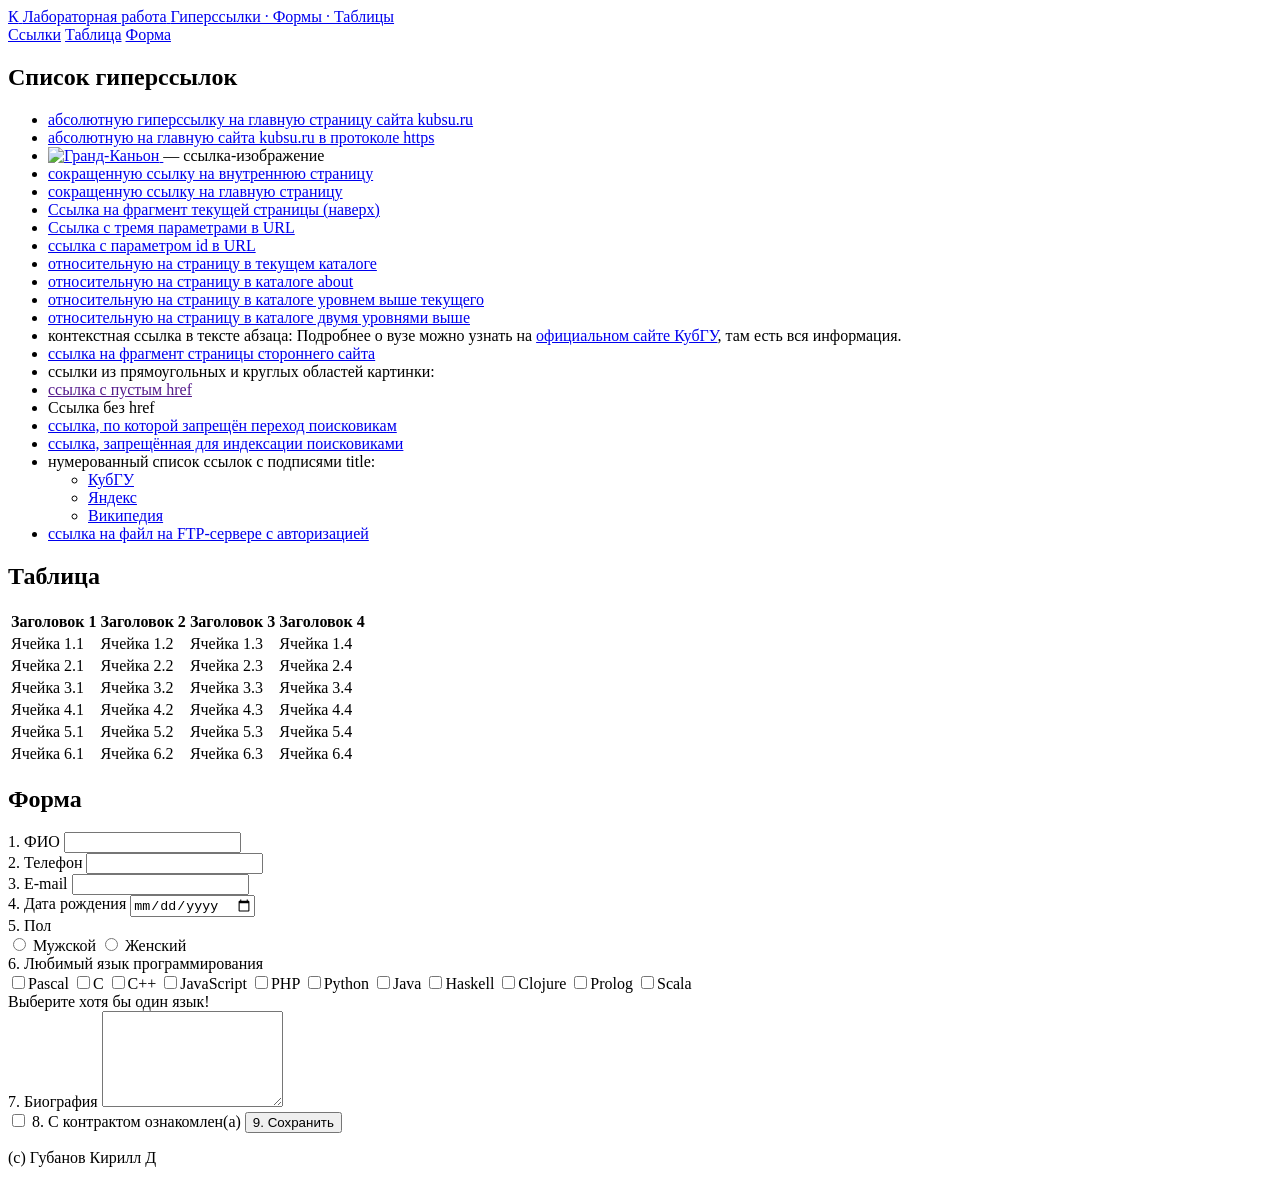
==== inex.html @ 5a141198 "Create inex.html" ====
<!DOCTYPE html>
<html lang="ru">
<head>
    <meta charset="UTF-8">
    <meta name="viewport" content="width=device-width, initial-scale=1.0">
    <title>Лабораторная работа: Гиперссылки и формы</title>
    <link rel="stylesheet" href="styels.css">
</head>
<body id="top">

    <!-- ШАПКА САЙТА -->
    <header class="site-header">
        <div class="container header-inner">

            <!-- Бренд: логотип (круг) + название -->
            <a href="#top" class="brand">
                <span class="logo-circle"><span class="logo-letter">К</span></span>
                <span class="brand-text">
                    <span class="site-title">Лабораторная работа</span>
                    <span class="site-subtitle">Гиперссылки · Формы · Таблицы</span>
                </span>
            </a>

            <!-- Меню навигации -->
            <nav class="main-nav">
                <a href="#link1" class="nav-link">Ссылки</a>
                <a href="#link2" class="nav-link">Таблица</a>
                <a href="#link3" class="nav-link">Форма</a>
            </nav>

        </div>
    </header>

    <main>
        <div class="container">

            <!-- БЛОК: ССЫЛКИ + ТАБЛИЦА (в HTML ссылки идут первыми) -->
            <div class="blocks">

                <!-- БЛОК 1: СПИСОК ГИПЕРССЫЛОК -->
                <section class="content-block block-links" id="link1">
                    <h2 class="block-title">Список гиперссылок</h2>
                    <ul class="link-list">
                        <li><a href="https://kubsu.ru/">абсолютную гиперссылку на главную страницу сайта kubsu.ru</a></li>
                        <li><a href="https://www.kubsu.ru/">абсолютную на главную сайта kubsu.ru в протоколе https</a></li>
                        <li>
                            <a href="https://kubsu.ru/" class="img-link">
                                <img src="https://thumb.wikimedia.org/wikipedia/commons/thumb/3/31/Canyon_River_Tree_%28165872763%29.jpeg/330px-Canyon_River_Tree_%28165872763%29.jpeg" alt="Гранд-Каньон" class="item-img">
                            </a>
                            — ссылка-изображение
                        </li>
                        <li><a href="/about">сокращенную ссылку на внутреннюю страницу</a></li>
                        <li><a href="/">сокращенную ссылку на главную страницу</a></li>
                        <li><a href="#top">Ссылка на фрагмент текущей страницы (наверх)</a></li>
                        <li><a href="https://kubsu.ru/?param1=value1&param2=value2&param3=value3">Ссылка с тремя параметрами в URL</a></li>
                        <li><a href="https://kubsu.ru/page.html?id=123">ссылка с параметром id в URL</a></li>
                        <li><a href="current.html">относительную на страницу в текущем каталоге</a></li>
                        <li><a href="about/about.html">относительную на страницу в каталоге about</a></li>
                        <li><a href="../index.html">относительную на страницу в каталоге уровнем выше текущего</a></li>
                        <li><a href="../../index.html">относительную на страницу в каталоге двумя уровнями выше</a></li>
                        <li class="ctx-item">
                            контекстная ссылка в тексте абзаца: Подробнее о вузе можно узнать на
                            <a href="https://kubsu.ru/">официальном сайте КубГУ</a>, там есть вся информация.
                        </li>
                        <li><a href="https://ru.wikipedia.org/wiki/HTML#История">ссылка на фрагмент страницы стороннего сайта</a></li>
                        <li>
                            ссылки из прямоугольных и круглых областей картинки:
                            <div class="hotmap">
                                <a href="https://thumb.wikimedia.org/wikipedia/commons/thumb/f/f8/View_of_Mount_Fuji_from_%C5%8Cwakudani_20211202.jpg/330px-View_of_Mount_Fuji_from_%C5%8Cwakudani_20211202.jpg" class="hotmap-rect" title="Прямоугольная область — фото Фудзиямы"></a>
                                <a href="https://thumb.wikimedia.org/wikipedia/commons/thumb/4/4e/Panorama_of_Peyto_Lake%2C_Banff_National_Park%2C_Alberta%2C_Canada.jpg/330px-Panorama_of_Peyto_Lake%2C_Banff_National_Park%2C_Alberta%2C_Canada.jpg" class="hotmap-circle" title="Круглая область — озеро Пейто"></a>
                            </div>
                        </li>
                        <li><a href="">ссылка с пустым href</a></li>
                        <li><a>Ссылка без href</a></li>
                        <li><a href="https://kubsu.ru/" rel="nofollow">ссылка, по которой запрещён переход поисковикам</a></li>
                        <li><noindex><a href="https://kubsu.ru/">ссылка, запрещённая для индексации поисковиками</a></noindex></li>
                        <li>
                            нумерованный список ссылок с подписями title:
                            <ul class="sub-list">
                                <li><a href="https://kubsu.ru/" title="Главная страница КубГУ">КубГУ</a></li>
                                <li><a href="https://ya.ru/" title="Яндекс">Яндекс</a></li>
                                <li><a href="https://ru.wikipedia.org/" title="Википедия">Википедия</a></li>
                            </ul>
                        </li>
                        <li><a href="ftp://user:password@ftp.kubsu.ru/file.zip">ссылка на файл на FTP-сервере с авторизацией</a></li>
                    </ul>
                </section>

                <!-- БЛОК 2: ТАБЛИЦА -->
                <section class="content-block block-table" id="link2">
                    <h2 class="block-title">Таблица</h2>
                    <div class="table-scroll">
                        <table class="data-table">
                            <thead>
                                <tr>
                                    <th>Заголовок 1</th>
                                    <th>Заголовок 2</th>
                                    <th>Заголовок 3</th>
                                    <th>Заголовок 4</th>
                                </tr>
                            </thead>
                            <tbody>
                                <tr>
                                    <td>Ячейка 1.1</td>
                                    <td>Ячейка 1.2</td>
                                    <td>Ячейка 1.3</td>
                                    <td>Ячейка 1.4</td>
                                </tr>
                                <tr>
                                    <td>Ячейка 2.1</td>
                                    <td>Ячейка 2.2</td>
                                    <td>Ячейка 2.3</td>
                                    <td>Ячейка 2.4</td>
                                </tr>
                                <tr>
                                    <td>Ячейка 3.1</td>
                                    <td>Ячейка 3.2</td>
                                    <td>Ячейка 3.3</td>
                                    <td>Ячейка 3.4</td>
                                </tr>
                                <tr>
                                    <td>Ячейка 4.1</td>
                                    <td>Ячейка 4.2</td>
                                    <td>Ячейка 4.3</td>
                                    <td>Ячейка 4.4</td>
                                </tr>
                                <tr>
                                    <td>Ячейка 5.1</td>
                                    <td>Ячейка 5.2</td>
                                    <td>Ячейка 5.3</td>
                                    <td>Ячейка 5.4</td>
                                </tr>
                                <tr>
                                    <td>Ячейка 6.1</td>
                                    <td>Ячейка 6.2</td>
                                    <td>Ячейка 6.3</td>
                                    <td>Ячейка 6.4</td>
                                </tr>
                            </tbody>
                        </table>
                    </div>
                </section>

            </div>

            <!-- БЛОК 3: ФОРМА -->
            <section class="content-block" id="link3">
                <h2 class="block-title">Форма</h2>
                <form action="/save" method="post" id="myForm" class="site-form">

                    <div class="form-grid">
                        <div class="form-group">
                            <label for="fio">1. ФИО</label>
                            <input type="text" id="fio" name="fio" required
                                   pattern="[А-Яа-яЁёA-Za-z\s\-]+"
                                   title="Только буквы, пробел и дефис. Цифры нельзя.">
                        </div>

                        <div class="form-group">
                            <label for="phone">2. Телефон</label>
                            <input type="tel" id="phone" name="phone" required
                                   pattern="\+?[0-9\s\-\(\)]{7,18}"
                                   title="Только цифры и символы + - ( ). От 7 до 18 символов.">
                        </div>

                        <div class="form-group">
                            <label for="email">3. E-mail</label>
                            <input type="email" id="email" name="email" required>
                        </div>

                        <div class="form-group">
                            <label for="birthdate">4. Дата рождения</label>
                            <input type="date" id="birthdate" name="birthdate" required>
                        </div>
                    </div>

                    <div class="form-group">
                        <label>5. Пол</label>
                        <div class="choice-group">
                            <label class="choice">
                                <input type="radio" name="gender" value="male">
                                <span>Мужской</span>
                            </label>
                            <label class="choice">
                                <input type="radio" name="gender" value="female">
                                <span>Женский</span>
                            </label>
                        </div>
                    </div>

                    <div class="form-group">
                        <label>6. Любимый язык программирования</label>
                        <div class="checkbox-grid">
                            <label class="check"><input type="checkbox" name="lang[]" value="Pascal"><span>Pascal</span></label>
                            <label class="check"><input type="checkbox" name="lang[]" value="C"><span>C</span></label>
                            <label class="check"><input type="checkbox" name="lang[]" value="C++"><span>C++</span></label>
                            <label class="check"><input type="checkbox" name="lang[]" value="JavaScript"><span>JavaScript</span></label>
                            <label class="check"><input type="checkbox" name="lang[]" value="PHP"><span>PHP</span></label>
                            <label class="check"><input type="checkbox" name="lang[]" value="Python"><span>Python</span></label>
                            <label class="check"><input type="checkbox" name="lang[]" value="Java"><span>Java</span></label>
                            <label class="check"><input type="checkbox" name="lang[]" value="Haskell"><span>Haskell</span></label>
                            <label class="check"><input type="checkbox" name="lang[]" value="Clojure"><span>Clojure</span></label>
                            <label class="check"><input type="checkbox" name="lang[]" value="Prolog"><span>Prolog</span></label>
                            <label class="check"><input type="checkbox" name="lang[]" value="Scala"><span>Scala</span></label>
                        </div>
                        <span id="lang-error" class="form-error">Выберите хотя бы один язык!</span>
                    </div>

                    <div class="form-group">
                        <label for="bio">7. Биография</label>
                        <textarea id="bio" name="bio" rows="6"></textarea>
                    </div>

                    <label class="agree">
                        <input type="checkbox" name="contract" value="yes" required>
                        <span>8. С контрактом ознакомлен(а)</span>
                    </label>

                    <button type="submit">9. Сохранить</button>
                </form>
            </section>

        </div>
    </main>

    <!-- ПОДВАЛ САЙТА -->
    <footer class="site-footer">
        <div class="container">
            <p>(c) Губанов Кирилл Д</p>
        </div>
    </footer>

    <script>
        document.getElementById("myForm").addEventListener("submit", function (e) {
            const langs = document.querySelectorAll('input[name="lang[]"]:checked');
            const langErr = document.getElementById("lang-error");

            if (langs.length === 0) {
                langErr.style.display = "inline";
                e.preventDefault();
            } else {
                langErr.style.display = "none";
            }

            const birthdate = document.getElementById("birthdate").value;
            if (birthdate && birthdate >= "2026-01-01") {
                alert("Дата рождения должна быть раньше 2026 года.");
                e.preventDefault();
            }
        });
    </script>

</body>
</html>
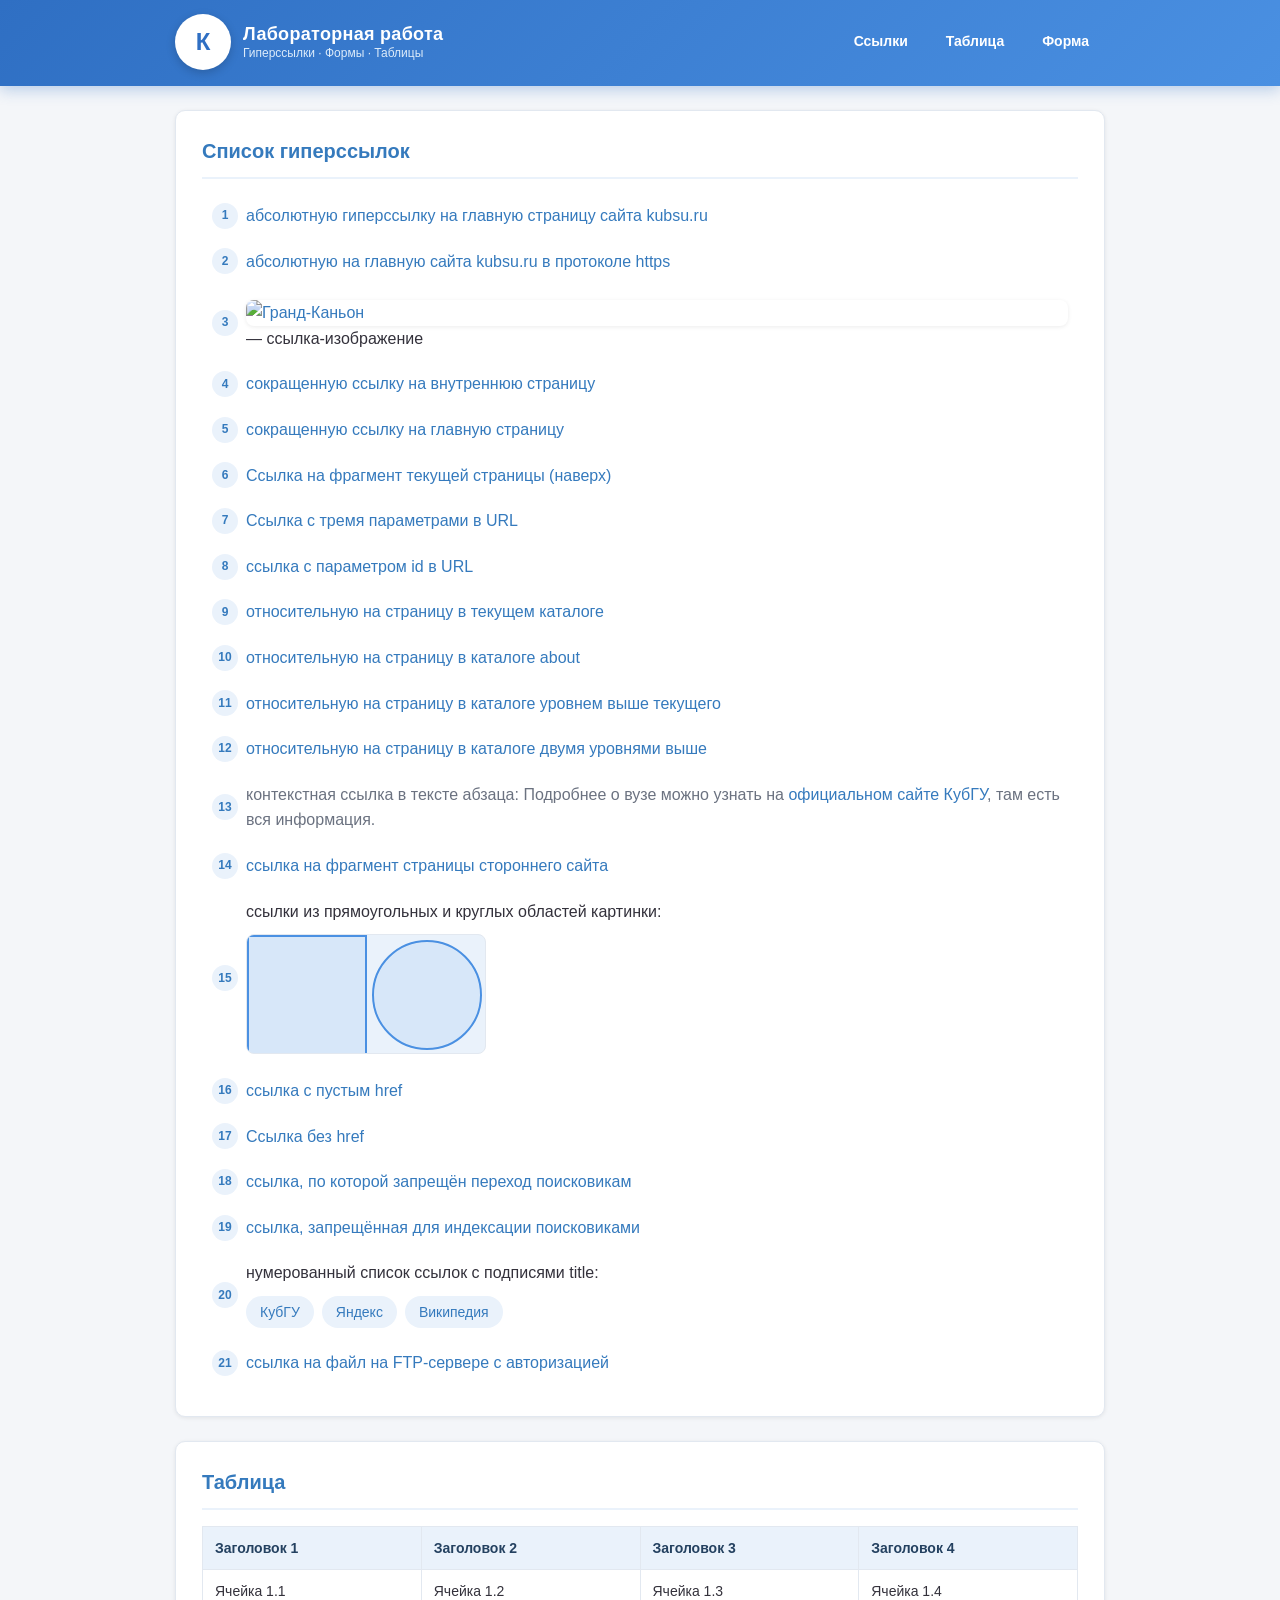
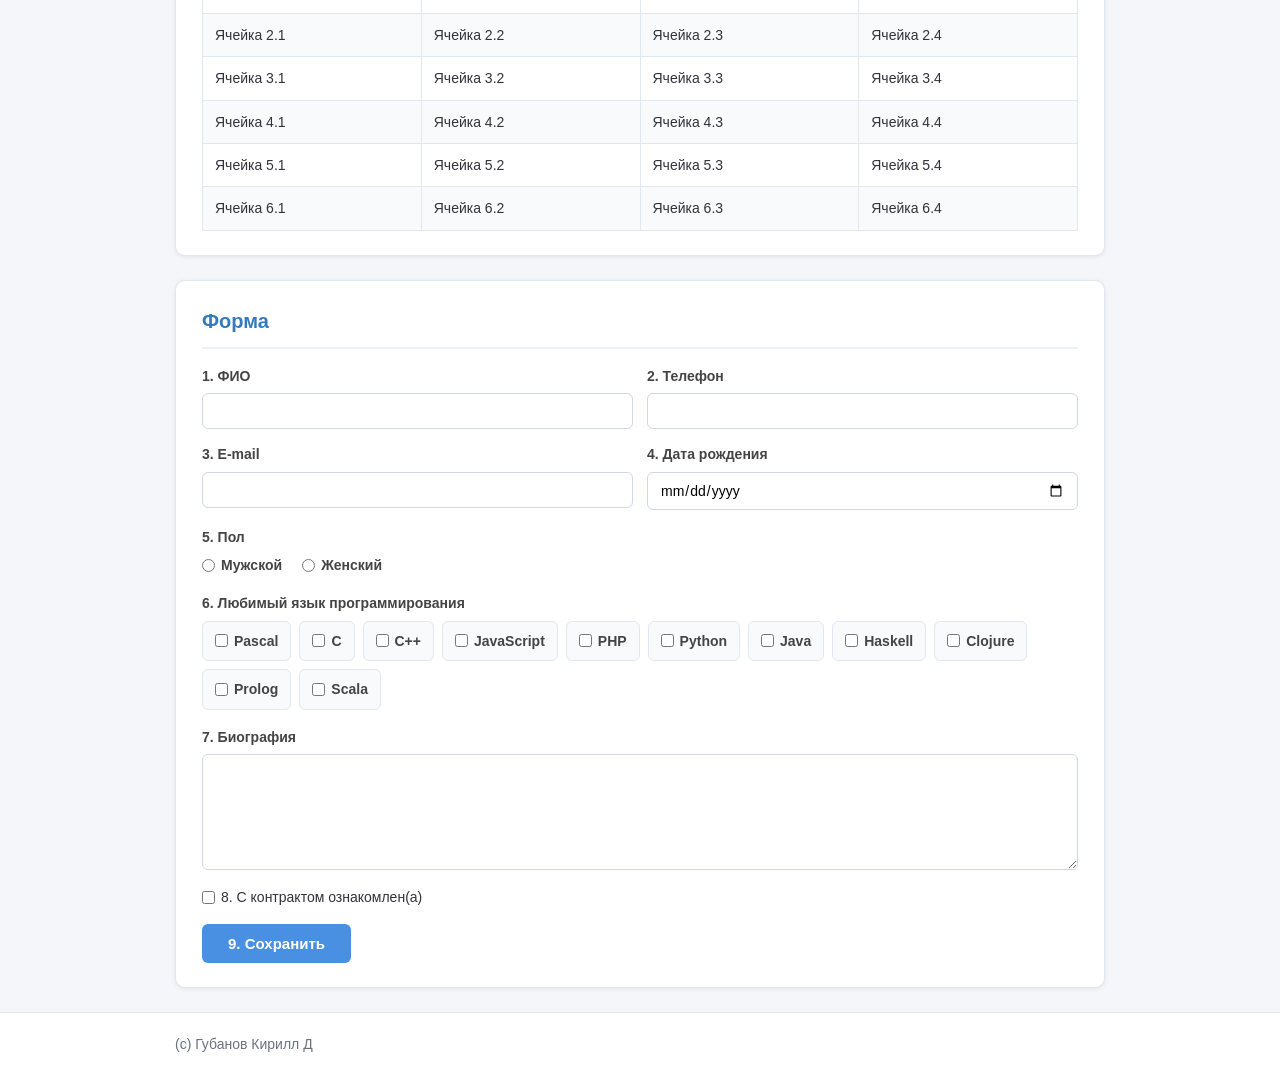
==== commit c7b30158: "Update inex.html" ====
--- a/inex.html
+++ b/inex.html
@@ -4,7 +4,7 @@
     <meta charset="UTF-8">
     <meta name="viewport" content="width=device-width, initial-scale=1.0">
     <title>Лабораторная работа: Гиперссылки и формы</title>
-    <link rel="stylesheet" href="styels.css">
+    <link rel="stylesheet" href="styles.css">
 </head>
 <body id="top">
 
--- a/styles.css
+++ b/styles.css
@@ -0,0 +1,572 @@
+
+* {
+    box-sizing: border-box;
+    margin: 0;
+    padding: 0;
+}
+
+:root {
+    --blue: #4a90e2;
+    --blue-dark: #357abd;
+    --blue-soft: #eaf2fb;
+    --ink: #33313b;
+    --muted: #6b7280;
+    --bg: #f4f6f9;
+    --card: #ffffff;
+    --line: #e2e8f0;
+    --radius: 10px;
+    --shadow: 0 1px 4px rgba(0, 0, 0, 0.08);
+}
+
+body {
+    font-family: 'Segoe UI', Arial, sans-serif;
+    background-color: var(--bg);
+    color: var(--ink);
+    line-height: 1.6;
+}
+
+/* Базово: контейнер занимает 100% ширины экрана */
+.container {
+    width: 100%;
+    padding: 0 15px;
+}
+
+/* --- Шапка (мобильная версия) --- */
+.site-header {
+    position: sticky;
+    top: 0;
+    z-index: 50;
+    background: linear-gradient(135deg, #2f6fc3, #4a90e2);
+    color: #ffffff;
+    box-shadow: 0 4px 14px rgba(47, 111, 195, 0.3);
+    padding: 14px 0 16px;
+    margin-bottom: 16px;
+}
+
+.header-inner {
+    display: flex;
+    flex-direction: column;
+    gap: 12px;
+}
+
+/* Бренд: логотип (круг) + название */
+.brand {
+    display: flex;
+    align-items: center;
+    gap: 12px;
+    color: #ffffff;
+    border-bottom: 0;
+}
+
+.brand:hover {
+    border-bottom: 0;
+}
+
+.logo-circle {
+    width: 52px;
+    height: 52px;
+    border-radius: 50%;
+    background-color: #ffffff;
+    border: 2px solid rgba(255, 255, 255, 0.7);
+    box-shadow: 0 3px 10px rgba(0, 0, 0, 0.18);
+    display: flex;
+    justify-content: center;
+    align-items: center;
+    flex-shrink: 0;
+}
+
+.logo-letter {
+    font-size: 22px;
+    font-weight: 800;
+    color: #2f6fc3;
+    line-height: 1;
+}
+
+.brand-text {
+    display: flex;
+    flex-direction: column;
+    line-height: 1.2;
+}
+
+.site-title {
+    font-size: 18px;
+    font-weight: 800;
+    color: #ffffff;
+    letter-spacing: 0.3px;
+}
+
+.site-subtitle {
+    font-size: 12px;
+    color: #dcebfa;
+    text-align: left;
+}
+
+/* Меню на мобильном: вертикальный список на всю ширину */
+.main-nav {
+    display: flex;
+    flex-direction: column;
+    gap: 8px;
+    width: 100%;
+}
+
+.main-nav .nav-link {
+    display: block;
+    width: 100%;
+    padding: 12px 14px;
+    text-align: center;
+    background-color: rgba(255, 255, 255, 0.14);
+    border-radius: 10px;
+    color: #ffffff;
+    text-decoration: none;
+    font-size: 14px;
+    font-weight: 600;
+    transition: background-color 0.2s ease, color 0.2s ease;
+}
+
+.main-nav .nav-link:hover {
+    background-color: rgba(255, 255, 255, 0.28);
+    color: #ffffff;
+}
+
+.main-nav .nav-active {
+    background-color: #ffffff;
+    color: #2f6fc3;
+}
+
+.main-nav .nav-active:hover {
+    background-color: #ffffff;
+    color: #2f6fc3;
+}
+
+/* --- Основные блоки контента --- */
+/* Flex-контейнер, в котором «лежат» список ссылок и таблица */
+.blocks {
+    display: flex;
+    flex-direction: column;
+}
+
+.content-block {
+    background-color: var(--card);
+    padding: 20px 16px;
+    margin-bottom: 16px;
+    border-radius: var(--radius);
+    box-shadow: var(--shadow);
+    border: 1px solid var(--line);
+    width: 100%;
+}
+
+/* На смартфоне таблица показывается ВЫШЕ списка ссылок (Flex Box order) */
+.block-table {
+    order: 1;
+}
+
+.block-links {
+    order: 2;
+}
+
+.block-title {
+    margin-top: 0;
+    margin-bottom: 16px;
+    font-size: 20px;
+    color: var(--blue-dark);
+    border-bottom: 2px solid var(--blue-soft);
+    padding-bottom: 10px;
+}
+
+/* --- Список ссылок --- */
+.link-list {
+    list-style: none;
+    counter-reset: link;
+    margin: 0 0 8px;
+    padding: 0;
+}
+
+.link-list > li {
+    counter-increment: link;
+    position: relative;
+    padding: 8px 10px 8px 44px;
+    border-radius: 8px;
+    margin-bottom: 4px;
+    transition: background-color 0.2s ease;
+}
+
+.link-list > li::before {
+    content: counter(link);
+    position: absolute;
+    left: 10px;
+    top: 50%;
+    transform: translateY(-50%);
+    width: 26px;
+    height: 26px;
+    border-radius: 50%;
+    background-color: var(--blue-soft);
+    color: var(--blue-dark);
+    font-size: 12px;
+    font-weight: bold;
+    display: flex;
+    justify-content: center;
+    align-items: center;
+}
+
+.link-list > li:hover {
+    background-color: #f7fafd;
+}
+
+a {
+    color: var(--blue-dark);
+    text-decoration: none;
+    border-bottom: 1px solid transparent;
+    transition: color 0.2s ease, border-color 0.2s ease;
+}
+
+a:hover {
+    color: var(--blue);
+    border-color: var(--blue);
+}
+
+.img-link:hover {
+    border-color: transparent;
+}
+
+.item-img {
+    display: block;
+    max-width: 100%;
+    height: auto;
+    border-radius: 8px;
+    box-shadow: var(--shadow);
+    margin-top: 6px;
+}
+
+.ctx-item {
+    color: var(--muted);
+}
+
+.sub-list {
+    list-style: none;
+    margin: 10px 0 2px;
+    padding: 0;
+    display: flex;
+    flex-wrap: wrap;
+    gap: 8px;
+}
+
+.sub-list li {
+    margin: 0;
+    padding: 5px 14px;
+    background-color: var(--blue-soft);
+    border-radius: 999px;
+    font-size: 14px;
+}
+
+.hotmap {
+    position: relative;
+    width: 240px;
+    max-width: 100%;
+    height: 120px;
+    margin: 10px 0 4px;
+    border: 1px solid var(--line);
+    border-radius: 8px;
+    overflow: hidden;
+    background-color: var(--blue-soft);
+}
+
+.hotmap-rect {
+    position: absolute;
+    left: 0;
+    top: 0;
+    width: 120px;
+    height: 120px;
+    box-sizing: border-box;
+    border: 2px solid var(--blue);
+    background: rgba(74, 144, 226, 0.12);
+    transition: background-color 0.2s ease;
+}
+
+.hotmap-circle {
+    position: absolute;
+    left: 125px;
+    top: 5px;
+    width: 110px;
+    height: 110px;
+    box-sizing: border-box;
+    border: 2px solid var(--blue);
+    border-radius: 50%;
+    background: rgba(74, 144, 226, 0.12);
+    transition: background-color 0.2s ease;
+}
+
+.hotmap-rect:hover {
+    background: rgba(74, 144, 226, 0.3);
+}
+
+.hotmap-circle:hover {
+    background: rgba(74, 144, 226, 0.3);
+}
+
+/* --- Таблица --- */
+.table-scroll {
+    overflow-x: auto;
+}
+
+.data-table {
+    width: 100%;
+    border-collapse: collapse;
+    font-size: 13px;
+    border: 1px solid var(--line);
+}
+
+.data-table th,
+.data-table td {
+    border: 1px solid var(--line);
+    padding: 8px;
+    text-align: left;
+}
+
+.data-table th {
+    background-color: var(--blue-soft);
+    color: #244160;
+    font-weight: bold;
+}
+
+/* Чередование строк (нечетные/четные) */
+.data-table tbody tr:nth-child(even) {
+    background-color: #f8fafc;
+}
+
+.data-table tbody tr:nth-child(odd) {
+    background-color: #ffffff;
+}
+
+.data-table tbody tr:hover {
+    background-color: #eef5fc;
+}
+
+/* --- Форма --- */
+.site-form {
+    display: flex;
+    flex-direction: column;
+    gap: 16px;
+}
+
+.form-grid {
+    display: flex;
+    flex-wrap: wrap;
+    gap: 14px;
+}
+
+/* На мобильном каждое поле на всю ширину */
+.form-group {
+    display: flex;
+    flex-direction: column;
+    gap: 6px;
+    flex: 1 1 100%;
+}
+
+.form-group label {
+    font-weight: 600;
+    font-size: 14px;
+    color: #444;
+}
+
+input[type="text"],
+input[type="tel"],
+input[type="email"],
+input[type="date"],
+textarea {
+    width: 100%;
+    padding: 9px 12px;
+    border: 1px solid #d0d7e2;
+    border-radius: 6px;
+    font-family: inherit;
+    font-size: 14px;
+    transition: border-color 0.2s ease, box-shadow 0.2s ease;
+}
+
+input:focus,
+textarea:focus {
+    outline: none;
+    border-color: var(--blue);
+    box-shadow: 0 0 0 3px rgba(74, 144, 226, 0.15);
+}
+
+textarea {
+    resize: vertical;
+    min-height: 110px;
+}
+
+.checkbox-grid {
+    display: flex;
+    flex-wrap: wrap;
+    gap: 8px;
+}
+
+.check {
+    flex: 1 1 calc(50% - 8px);
+    min-width: 130px;
+}
+
+.choice-group {
+    display: flex;
+    gap: 20px;
+    flex-wrap: wrap;
+}
+
+.choice,
+.check,
+.agree {
+    display: flex;
+    align-items: center;
+    gap: 6px;
+    font-weight: normal;
+    cursor: pointer;
+    font-size: 14px;
+}
+
+.check {
+    padding: 8px 12px;
+    background-color: #f8fafc;
+    border: 1px solid var(--line);
+    border-radius: 6px;
+    transition: background-color 0.2s ease, border-color 0.2s ease;
+}
+
+.check:hover {
+    border-color: var(--blue);
+    background-color: var(--blue-soft);
+}
+
+input[type="radio"],
+input[type="checkbox"] {
+    accent-color: var(--blue);
+    cursor: pointer;
+}
+
+button[type="submit"] {
+    background-color: var(--blue);
+    color: #fff;
+    border: none;
+    padding: 11px 26px;
+    font-size: 15px;
+    font-weight: 600;
+    border-radius: 6px;
+    cursor: pointer;
+    align-self: flex-start;
+    transition: background-color 0.2s ease;
+}
+
+button[type="submit"]:hover {
+    background-color: var(--blue-dark);
+}
+
+.form-error {
+    color: #d64541;
+    font-size: 13px;
+    display: none;
+    font-weight: 600;
+}
+
+/* --- Подвал (Footer) --- */
+.site-footer {
+    background-color: #fff;
+    border-top: 1px solid var(--line);
+    padding: 20px 0;
+    margin-top: 8px;
+    color: var(--muted);
+    font-size: 14px;
+    width: 100%;
+}
+
+
+@media (min-width: 600px) {
+
+    /* Шапка: бренд слева, меню справа */
+    .header-inner {
+        flex-direction: row;
+        align-items: center;
+        justify-content: space-between;
+        gap: 20px;
+    }
+
+    .logo-circle {
+        width: 56px;
+        height: 56px;
+    }
+
+    .logo-letter {
+        font-size: 24px;
+    }
+
+    /* Меню снова горизонтальной строкой */
+    .main-nav {
+        flex-direction: row;
+        gap: 6px;
+        width: auto;
+    }
+
+    .main-nav .nav-link {
+        display: inline-block;
+        width: auto;
+        padding: 9px 16px;
+        background-color: transparent;
+        border-radius: 999px;
+    }
+
+    .main-nav .nav-link:hover {
+        background-color: rgba(255, 255, 255, 0.2);
+        color: #ffffff;
+    }
+
+    /* Контент */
+    .content-block {
+        padding: 24px 26px;
+        margin-bottom: 24px;
+    }
+
+    /* Порядок блоков возвращается к исходному: ссылки выше таблицы */
+    .block-links {
+        order: 1;
+    }
+
+    .block-table {
+        order: 2;
+    }
+
+    .data-table {
+        font-size: 14px;
+    }
+
+    .data-table th,
+    .data-table td {
+        padding: 10px 12px;
+    }
+
+    /* Поля формы — по два в ряд */
+    .form-group {
+        flex: 1 1 calc(50% - 7px);
+    }
+}
+
+
+
+@media (min-width: 900px) {
+
+    /* Контент ограничен 960px и выровнен по центру */
+    .container {
+        max-width: 960px;
+        margin: 0 auto;
+        padding: 0 15px;
+    }
+
+    .site-header {
+        margin-bottom: 24px;
+    }
+
+    .site-footer {
+        margin-top: 8px;
+    }
+
+    .check {
+        flex: 0 1 auto;
+        min-width: 0;
+    }
+}
